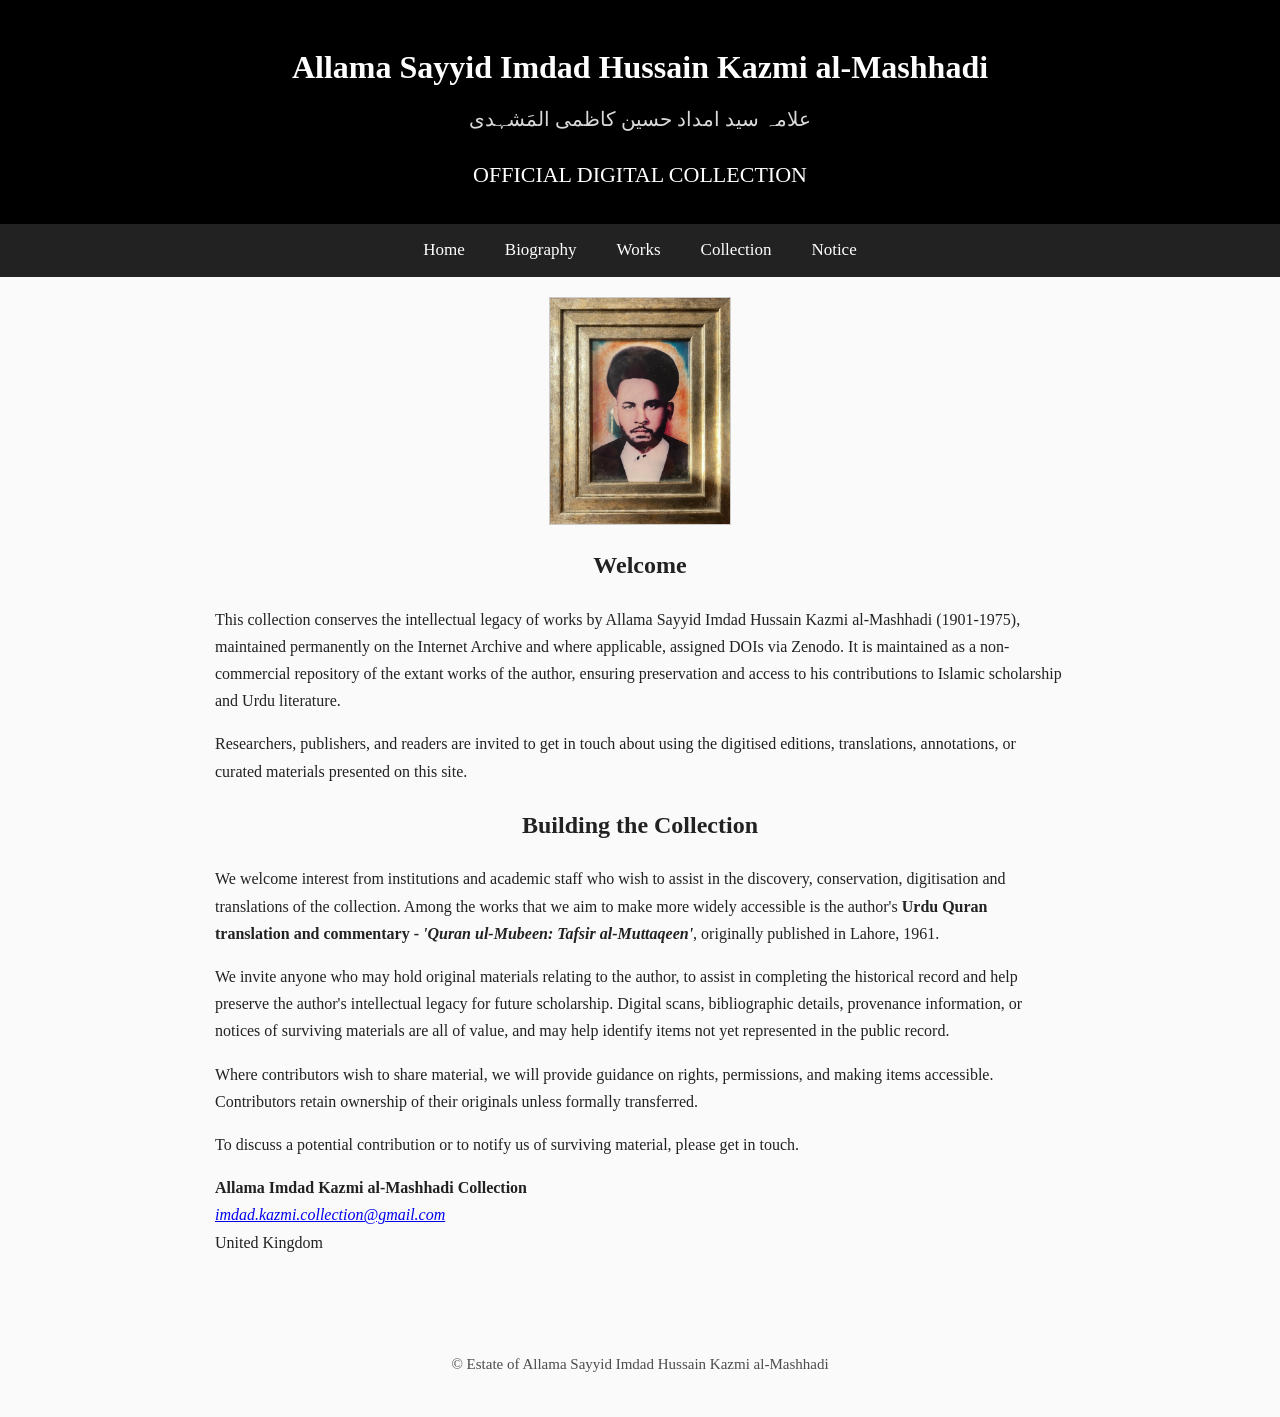
==== index.html @ ffff3c0b "Update Collection link in navigation" ====
<!DOCTYPE html>
<html lang="en">
<head>
    <meta charset="UTF-8">
    <title>Allama Imdad Hussain Kazmi al-Mashhadi - Official Digital Collection</title>
    <link href="https://fonts.googleapis.com/css2?family=Noto+Nastaliq+Urdu:wght@400;500;600&display=swap" rel="stylesheet">
    <meta name="description" content="Official digital collection of Allama Sayyid Imdad Hussain Kazmi al-Mashhadi — author of Quran ul Mubeen, scholar of Tafseer, Hadith, and Islamic literature. Explore his biography, works, manuscripts, and rare publications.">
    <meta name="description" content="Official Digital Collection of Allama Sayyid Imdad Hussain Kazmi al-Mashhadi, including Urdu and Arabic manuscripts, translations, and commentary.">
    <meta name="keywords" content="Imdad Hussain Kazmi, Imdad Kazmi, Allama Imdad Kazmi, Quran ul Mubeen, Tafseer, Mashhadi, Islamic scholar, Urdu works, Kazmi family archive, Imdad Kazmi Quran">
    <meta name="author" content="Estate of Allama Sayyid Imdad Hussain Kazmi">
    <meta name="author" content="Allama Sayyid Imdad Kazmi Collection">
    <link rel="canonical" href="https://telstar-01.github.io/Allama-Imdad-Kazmi-Archive/">
    <link rel="stylesheet" href="style.css">
    <script src="script.js" defer></script>
    <meta name="msvalidate.01" content="686A10CD5C00301A38D0B85553413613" />
    <meta name="viewport" content="width=device-width, initial-scale=1.0">
    <meta name="keywords" content="Allama Sayyid Imdad Hussain Kazmi al-Mashhadi, Urdu manuscripts, Arabic manuscripts, Islamic scholarship, digital collection, digital archive">

<script type="application/ld+json">
{
  "@context": "https://schema.org",
  "@type": "Person",
  "@id": "https://telstar-01.github.io/Allama-Imdad-Kazmi-Archive/#person",
  "name": "Allama Sayyid Imdad Hussain Kazmi al‑Mashhadi",
  "alternateName": "Allama Imdad Kazmi",
  "image": "https://telstar-01.github.io/Allama-Imdad-Kazmi-Archive/images/Imdad-Kazmi.jpg",
  "url": "https://telstar-01.github.io/Allama-Imdad-Kazmi-Archive/",
  "sameAs": [
    "https://archive.org/details/@telstar-01",
    "https://github.com/Telstar-01/Allama-Imdad-Kazmi-Archive"
  ]
}
</script>

</head>

<body>
<header class="hero small">
  <h1>Allama Sayyid Imdad Hussain Kazmi al‑Mashhadi</h1>
  <p class="tagline">علامہ سید امداد حسین کاظمی المَشہدی</p>
  <h2>OFFICIAL DIGITAL COLLECTION</h2>
</div>

</header>

  <nav class="navbar">
    <a href="index.html">Home</a>
    <a href="biography.html">Biography</a>
    <a href="works.html">Works</a>
    <a href="https://archive.org/details/@tahaver_kazmi" target="_blank">Collection</a>
    <a href="notice.html">Notice</a>
  </nav>

<section>
  <div class="content">

    <img src="images/Imdad-Kazmi.JPG" class="thumbnail" alt="Author portrait">

    <h2 style="text-align: center;">Welcome</h2>
    <p> This collection conserves the intellectual legacy of works by Allama Sayyid Imdad Hussain
        Kazmi al-Mashhadi (1901-1975), maintained permanently on the Internet Archive and where 
        applicable, assigned DOIs via Zenodo. 
        It is maintained as a non-commercial repository of the extant works of the author, ensuring 
        preservation and access to his contributions to Islamic scholarship and Urdu literature.</p>
    <p> Researchers, publishers, and readers are invited to get in touch about using the digitised editions, 
        translations, annotations, or curated materials presented on this site.</p>

    <h2 style="text-align: center;">Building the Collection</h2>

    <p>We welcome interest from institutions and academic staff who wish to assist
    in the discovery, conservation, digitisation and translations of the collection. Among the works that
    we aim to make more widely accessible is the author's <strong>Urdu Quran translation and commentary - 
    <em>'Quran ul-Mubeen: Tafsir al-Muttaqeen'</em></strong>, originally published in Lahore, 1961.</p>
        
    </p>We invite anyone who may hold original materials relating to the author, to assist in completing 
    the historical record and help preserve the author's intellectual legacy for future scholarship. 
    Digital scans, bibliographic details, provenance information, or notices of surviving
    materials are all of value, and may help identify items not yet represented in the public record.</p>

    <p>Where contributors wish to share material, we will provide guidance on
    rights, permissions, and making items accessible. Contributors retain ownership of their originals unless
    formally transferred.</p>

    <p>To discuss a potential contribution or to notify us of surviving material, please get in touch.</p>
      
    <p> <strong>Allama Imdad Kazmi al-Mashhadi Collection</strong><br>
        <a href="mailto:imdad.kazmi.collection@gmail.com"><em>imdad.kazmi.collection@gmail.com</em></a><br>
        United Kingdom
    </p>

  </div>
</section>

<footer>
  <p>© Estate of Allama Sayyid Imdad Hussain Kazmi al‑Mashhadi</p>
</footer>

</body>
</html>
---- style.css ----
/* ===========================
   GLOBAL LAYOUT & TYPOGRAPHY
   =========================== */

html, body {
    margin: 0;
    padding: 0;
    background: #fafafa;
    color: #222;
    font-family: Georgia, serif;
    line-height: 1.7;
}

/* ===========================
   HERO HEADER (BLACK VERSION)
   =========================== */

.hero {
    text-align: center;
    padding: 60px 20px 40px 20px;
    background: #000;
    color: #fff;
}

.hero.small {
    padding: 40px 20px 30px 20px;
}

.hero h1 {
    margin: 0;
    font-size: 32px;
    font-weight: bold;
}

.hero h2 {
    margin: 10px 0 0 0;
    font-size: 22px;
    font-weight: normal;
}

.tagline {
    margin-top: 8px;
    font-size: 20px;
    opacity: 0.85;
}

/* ===========================
   NAVIGATION BAR
   =========================== */

.navbar {
    background: #222;
    padding: 12px 0;
    text-align: center;
}

.navbar a {
    color: #fff;
    text-decoration: none;
    margin: 0 18px;
    font-size: 17px;
}

.navbar a:hover {
    text-decoration: underline;
}

/* ===========================
   PAGE CONTENT
   =========================== */

section {
    padding: 20px 0 40px 0;
}

.content {
    max-width: 850px;
    margin: 0 auto;
    padding: 0 20px;
}

/* ===========================
   THUMBNAILS
   =========================== */

.content img.thumbnail {
    display: block;
    margin: 0 auto;
}
.thumbnail {
    width: 180px;
    height: auto;
    border: 1px solid #ccc;
    margin: 10px 0;
}

/* ===========================
   FOOTER
   =========================== */

footer {
    text-align: center;
    padding: 25px 0;
    opacity: 0.8;
    font-size: 15px;
}

/* ===========================
   LANGUAGE FONTS
   =========================== */

[lang="ur"] {
    font-family: 'Noto Nastaliq Urdu', serif !important;
    line-height: 2.4;
    direction: rtl;
}

/* Urdu tagline size adjustment */
.tagline[lang="ur"] {
    font-size: 1.45rem;
}

[lang="ar"] {
    font-family: 'Amiri', 'Noto Naskh Arabic', serif !important;
    line-height: 2.2;
}

[lang="fa"] {
    font-family: 'Vazirmatn', 'Noto Naskh Arabic', serif !important;
    line-height: 2.2;
}

/* ===========================
   MOBILE
   =========================== */

@media (max-width: 600px) {
    .hero h1 { font-size: 26px; }
    .hero h2 { font-size: 18px; }
    .tagline { font-size: 18px; }
    .navbar a { margin: 0 10px; font-size: 15px; }
}
.thumbnail {
    display: block !important;
    margin-left: auto !important;
    margin-right: auto !important;
}

/* ===========================
   URDU / ENGLISH TOGGLE BUTTON
   =========================== */

.lang-inline {
  display: inline-block;
  margin-right: 8px;
  font-size: 0.8rem;
  opacity: 0.75;
  vertical-align: middle;
}

.lang-inline a {
  text-decoration: none;
  color: inherit;
  padding: 0 3px;
}

.lang-inline a:hover {
  opacity: 1;
}

.lang-inline .sep {
  opacity: 0.5;
}
.h2-row {
  display: inline-flex;
  align-items: center;
  gap: 10px; /* space between toggle and h2 */
  text-align: center;
}

.h2-row h2 {
  margin: 0;
}
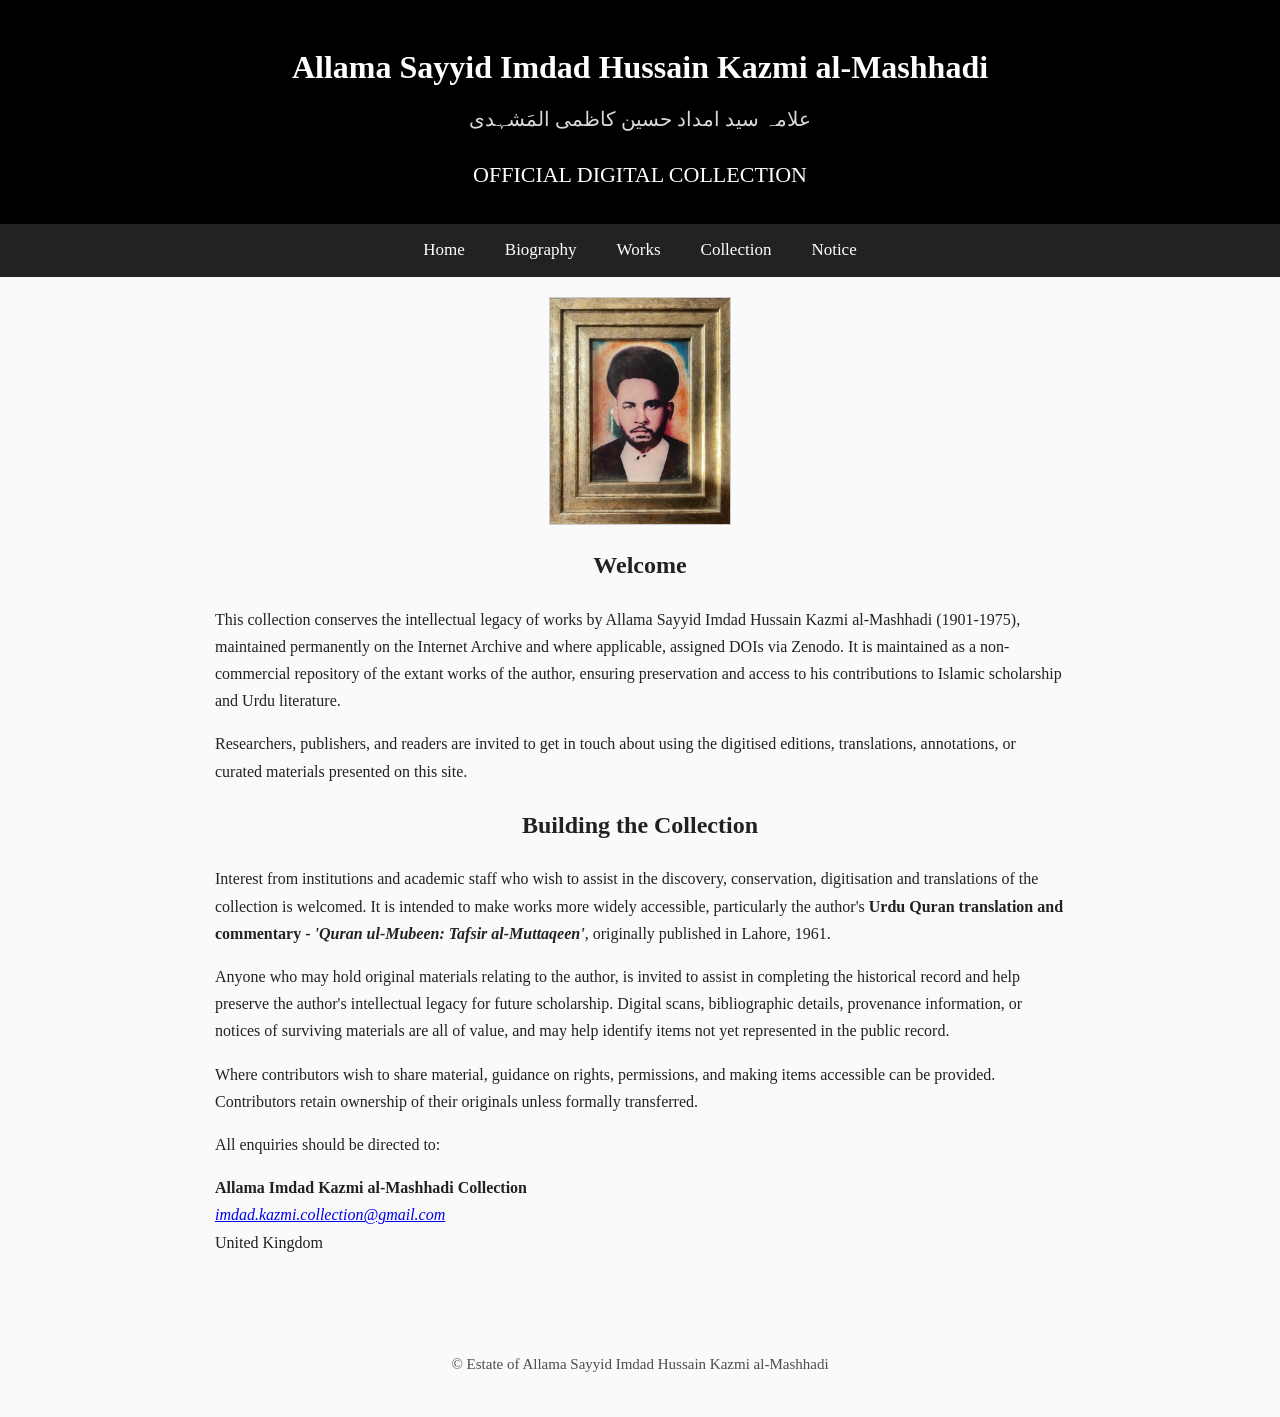
==== commit 7838c056: "Refactor text for clarity and readability in index.html" ====
--- a/index.html
+++ b/index.html
@@ -67,21 +67,20 @@
 
     <h2 style="text-align: center;">Building the Collection</h2>
 
-    <p>We welcome interest from institutions and academic staff who wish to assist
-    in the discovery, conservation, digitisation and translations of the collection. Among the works that
-    we aim to make more widely accessible is the author's <strong>Urdu Quran translation and commentary - 
+    <p>Interest from institutions and academic staff who wish to assist in the discovery, conservation,
+    digitisation and translations of the collection is welcomed. It is intended to make works more 
+    widely accessible, particularly the author's <strong>Urdu Quran translation and commentary - 
     <em>'Quran ul-Mubeen: Tafsir al-Muttaqeen'</em></strong>, originally published in Lahore, 1961.</p>
         
-    </p>We invite anyone who may hold original materials relating to the author, to assist in completing 
+    </p>Anyone who may hold original materials relating to the author, is invited to assist in completing 
     the historical record and help preserve the author's intellectual legacy for future scholarship. 
     Digital scans, bibliographic details, provenance information, or notices of surviving
     materials are all of value, and may help identify items not yet represented in the public record.</p>
 
-    <p>Where contributors wish to share material, we will provide guidance on
-    rights, permissions, and making items accessible. Contributors retain ownership of their originals unless
-    formally transferred.</p>
+    <p>Where contributors wish to share material, guidance on rights, permissions, and making items 
+    accessible can be provided. Contributors retain ownership of their originals unless formally transferred.</p>
 
-    <p>To discuss a potential contribution or to notify us of surviving material, please get in touch.</p>
+    <p>All enquiries should be directed to:</p>
       
     <p> <strong>Allama Imdad Kazmi al-Mashhadi Collection</strong><br>
         <a href="mailto:imdad.kazmi.collection@gmail.com"><em>imdad.kazmi.collection@gmail.com</em></a><br>
--- a/style.css
+++ b/style.css
@@ -181,3 +181,7 @@
 .h2-row h2 {
   margin: 0;
 }
+
+li {
+  margin-bottom: 0.65em;   /* adjust this value to taste */
+}
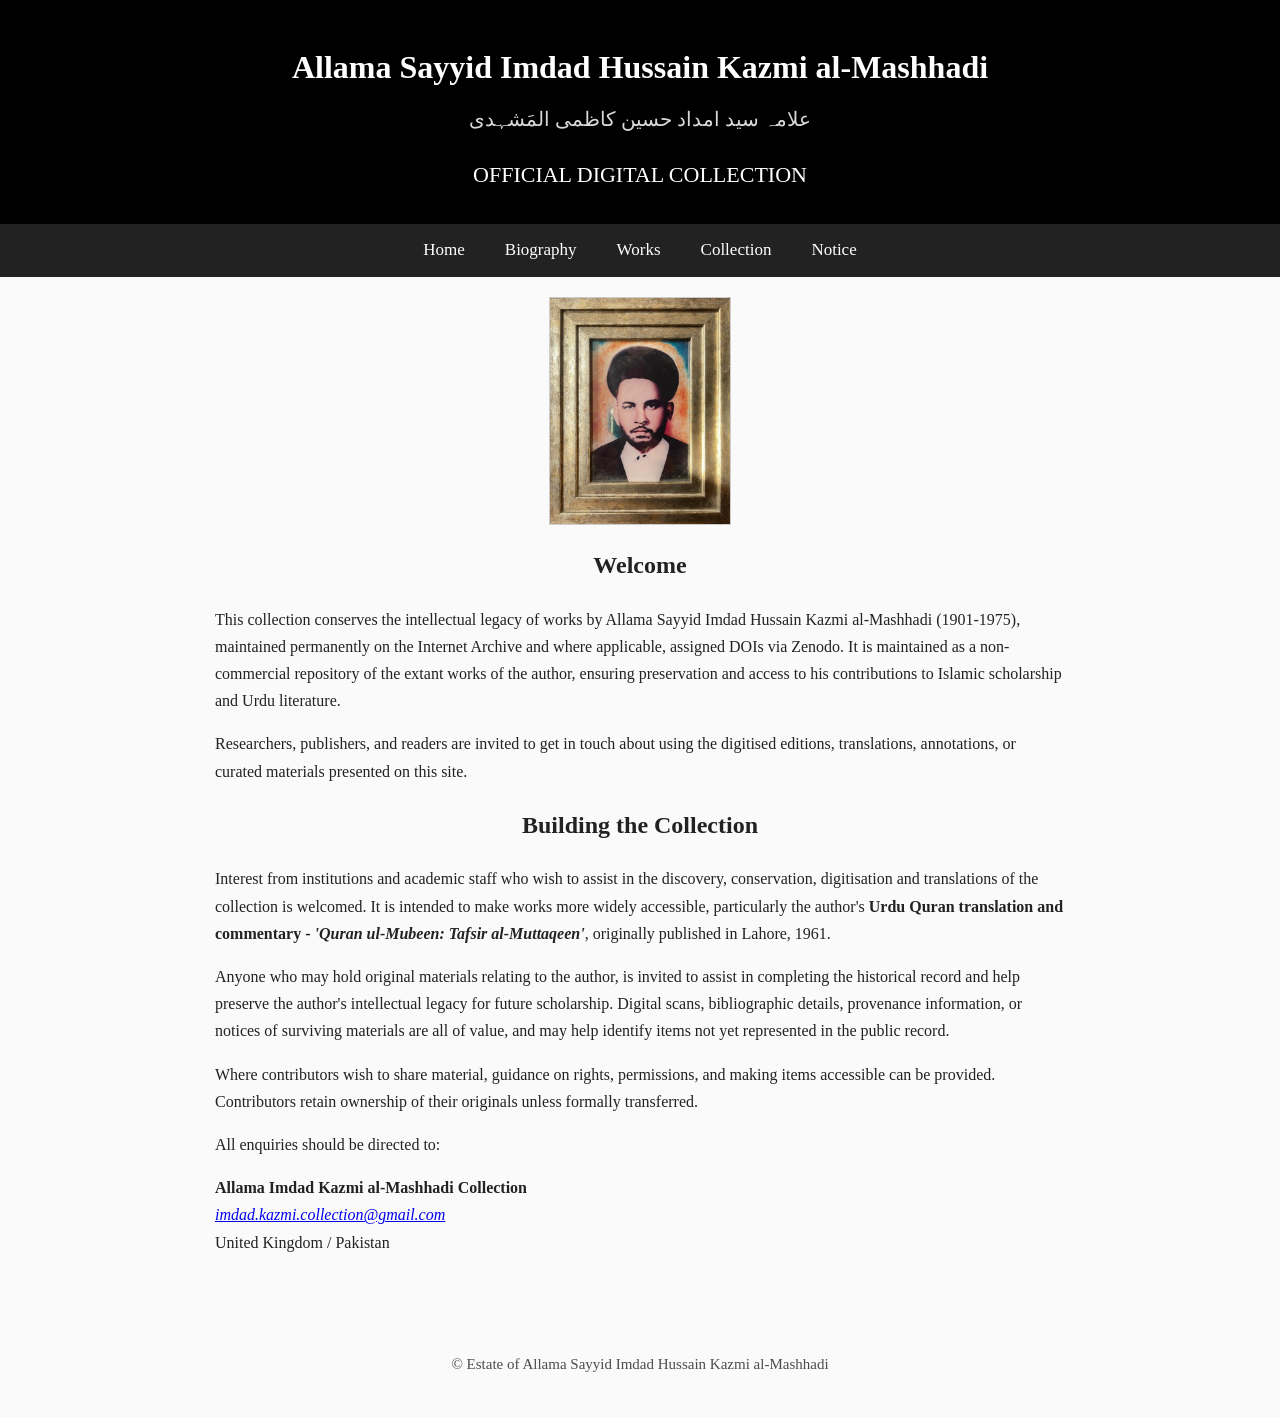
==== commit 9a1a1979: "Update location information in index.html" ====
--- a/index.html
+++ b/index.html
@@ -84,7 +84,7 @@
       
     <p> <strong>Allama Imdad Kazmi al-Mashhadi Collection</strong><br>
         <a href="mailto:imdad.kazmi.collection@gmail.com"><em>imdad.kazmi.collection@gmail.com</em></a><br>
-        United Kingdom
+        United Kingdom / Pakistan
     </p>
 
   </div>
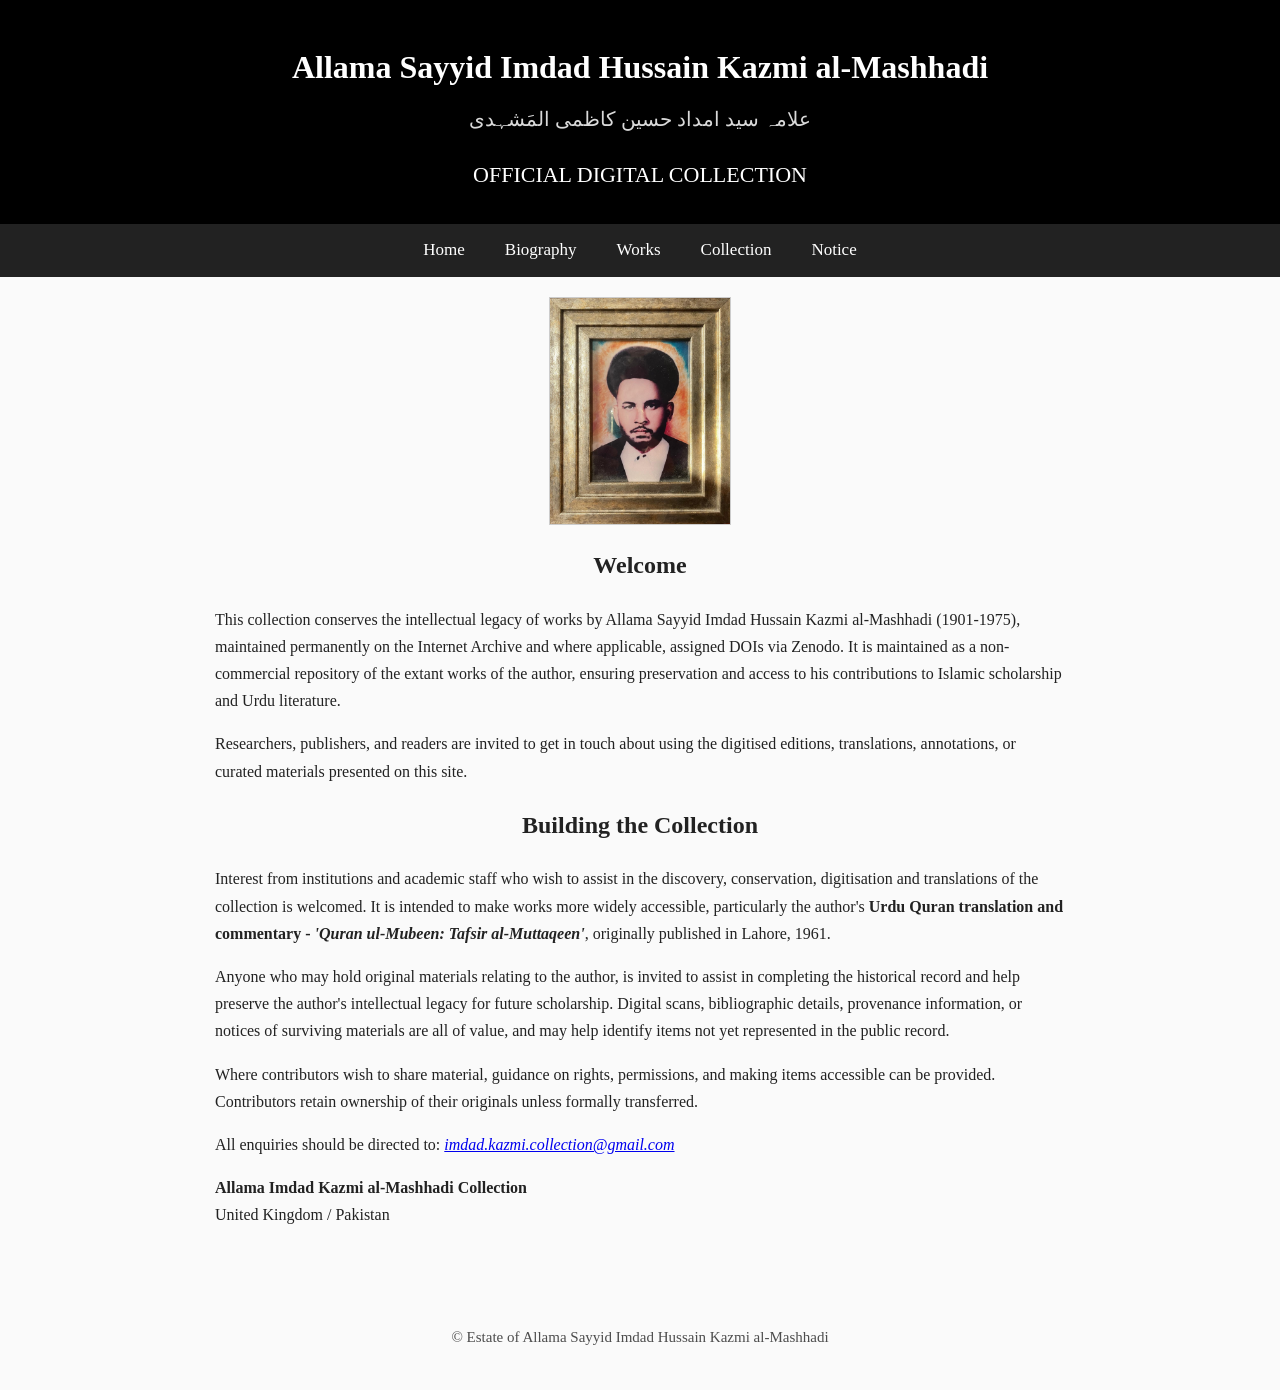
==== commit 5ac2bb98: "Update contact information in index.html" ====
--- a/index.html
+++ b/index.html
@@ -80,10 +80,9 @@
     <p>Where contributors wish to share material, guidance on rights, permissions, and making items 
     accessible can be provided. Contributors retain ownership of their originals unless formally transferred.</p>
 
-    <p>All enquiries should be directed to:</p>
+    <p>All enquiries should be directed to: <a href="mailto:imdad.kazmi.collection@gmail.com"><em>imdad.kazmi.collection@gmail.com</em></a><br></p>
       
     <p> <strong>Allama Imdad Kazmi al-Mashhadi Collection</strong><br>
-        <a href="mailto:imdad.kazmi.collection@gmail.com"><em>imdad.kazmi.collection@gmail.com</em></a><br>
         United Kingdom / Pakistan
     </p>
 
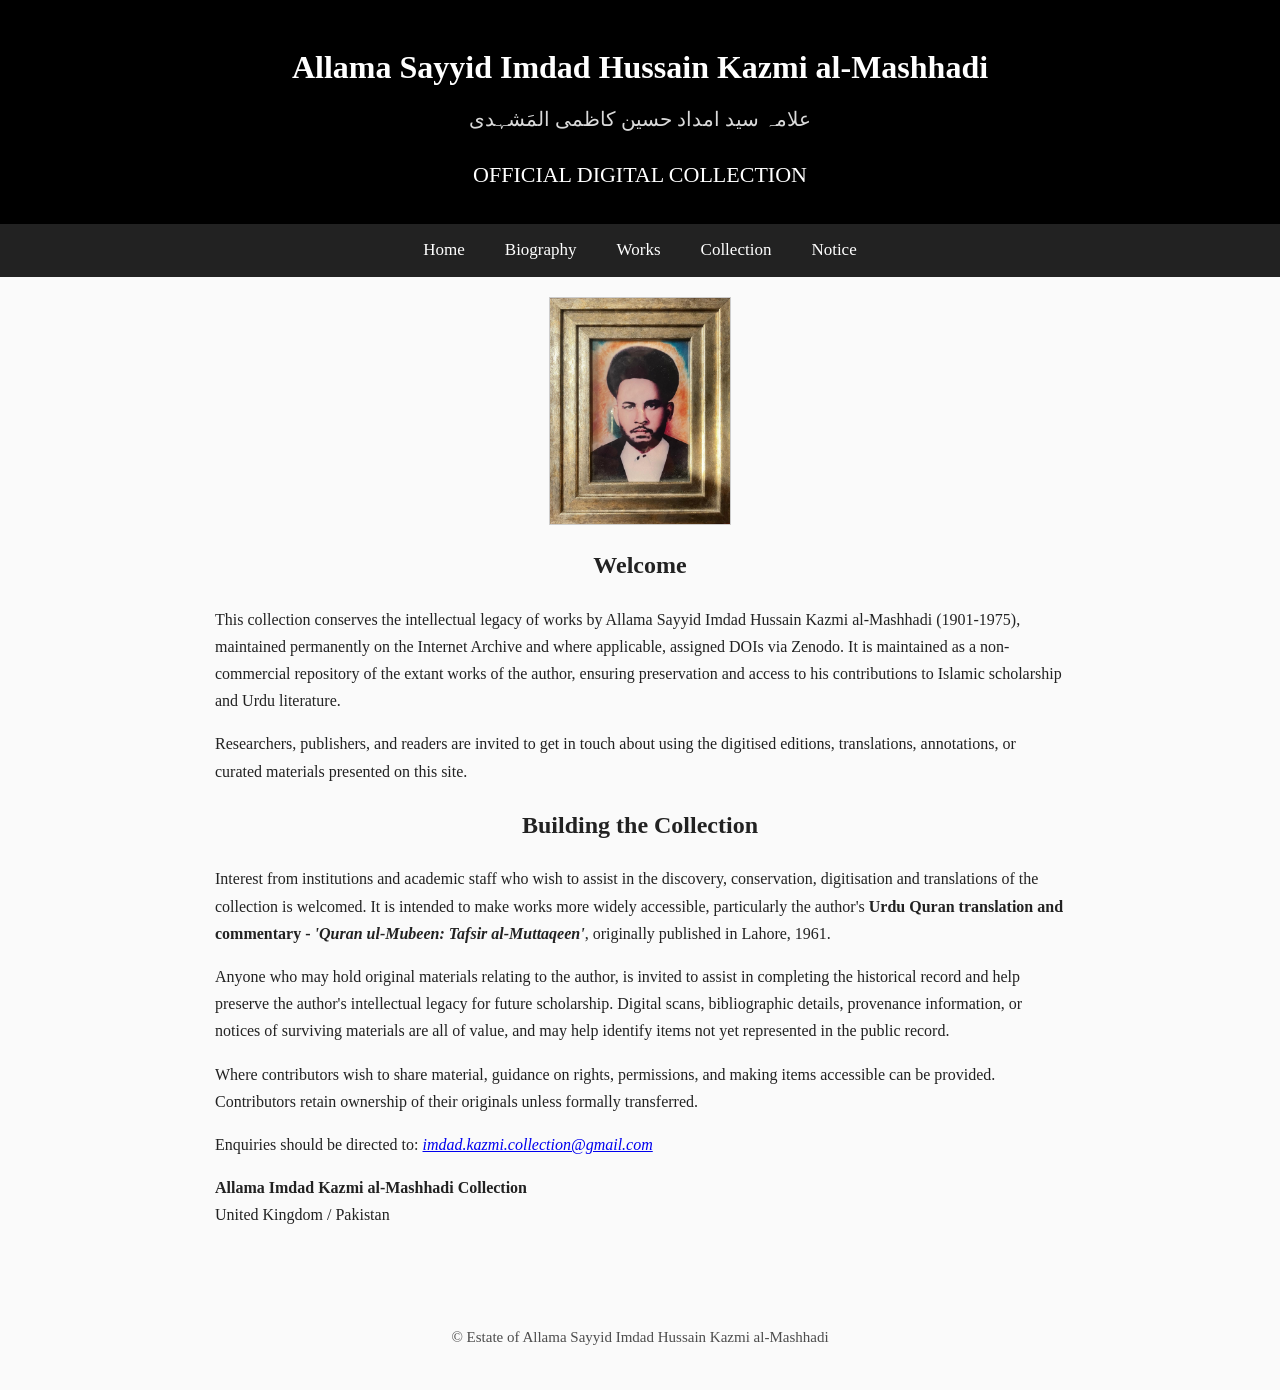
==== commit ffc7e92c: "Update enquiry phrasing in index.html" ====
--- a/index.html
+++ b/index.html
@@ -80,7 +80,7 @@
     <p>Where contributors wish to share material, guidance on rights, permissions, and making items 
     accessible can be provided. Contributors retain ownership of their originals unless formally transferred.</p>
 
-    <p>All enquiries should be directed to: <a href="mailto:imdad.kazmi.collection@gmail.com"><em>imdad.kazmi.collection@gmail.com</em></a><br></p>
+    <p>Enquiries should be directed to: <a href="mailto:imdad.kazmi.collection@gmail.com"><em>imdad.kazmi.collection@gmail.com</em></a><br></p>
       
     <p> <strong>Allama Imdad Kazmi al-Mashhadi Collection</strong><br>
         United Kingdom / Pakistan
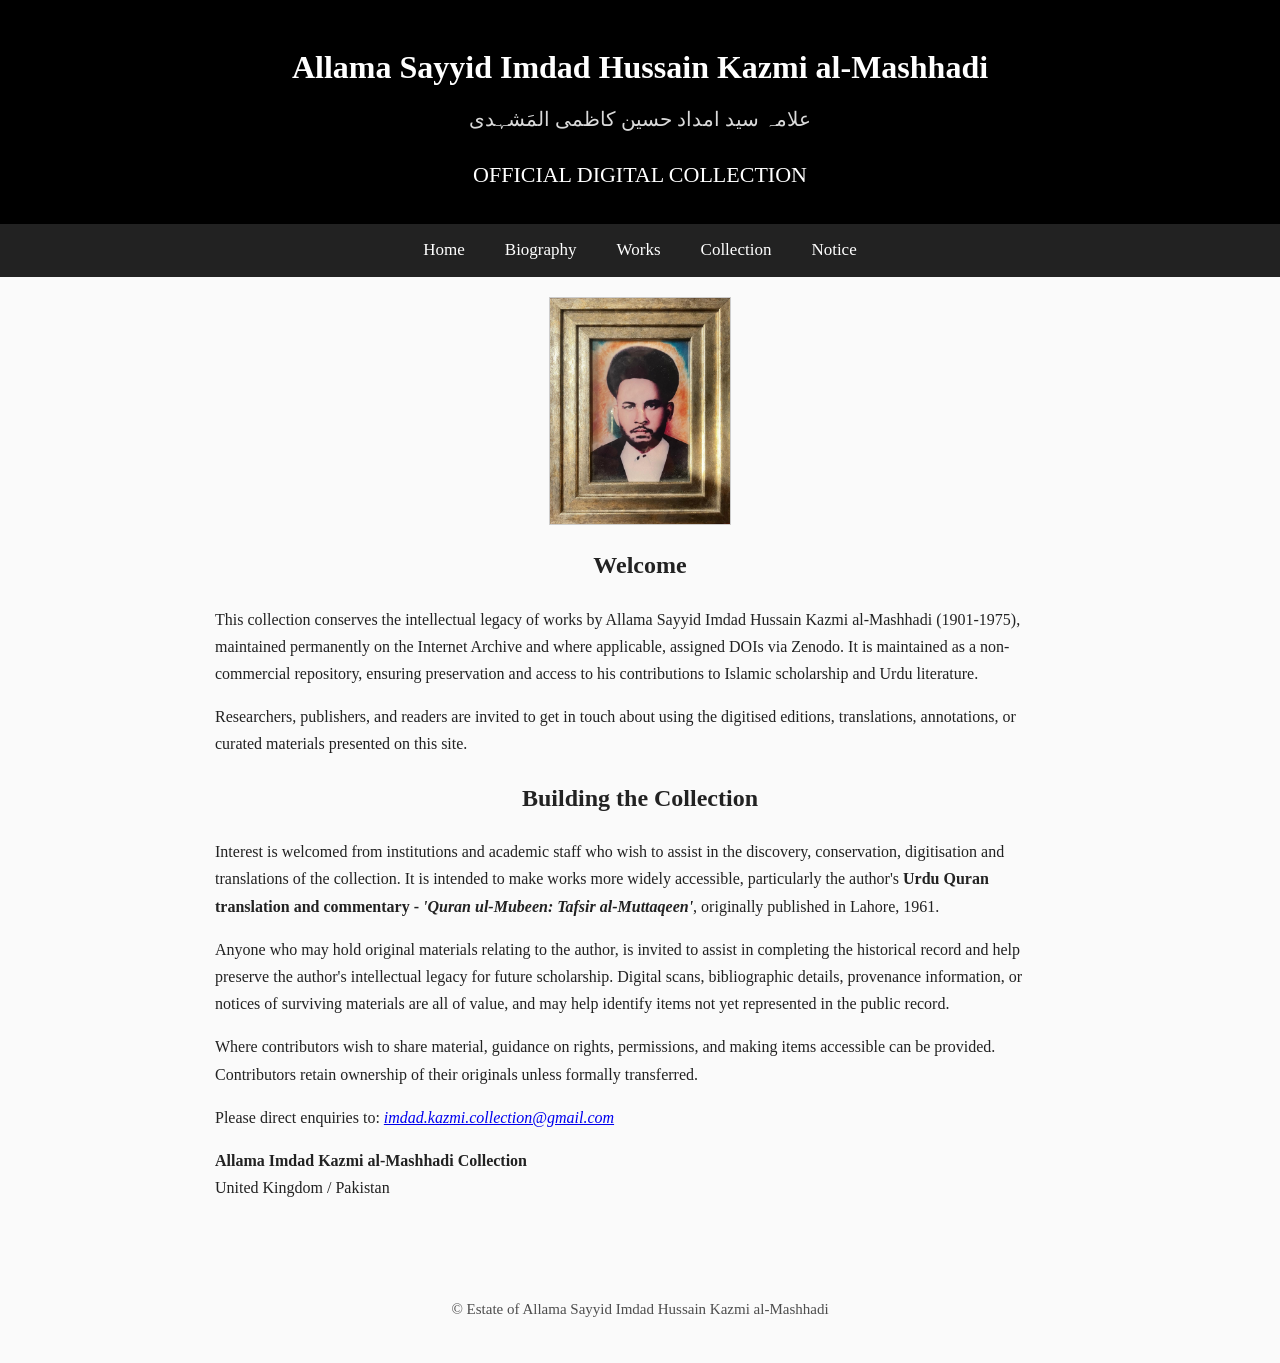
==== commit c84869ce: "Refactor paragraphs for clarity and conciseness" ====
--- a/index.html
+++ b/index.html
@@ -59,16 +59,15 @@
     <h2 style="text-align: center;">Welcome</h2>
     <p> This collection conserves the intellectual legacy of works by Allama Sayyid Imdad Hussain
         Kazmi al-Mashhadi (1901-1975), maintained permanently on the Internet Archive and where 
-        applicable, assigned DOIs via Zenodo. 
-        It is maintained as a non-commercial repository of the extant works of the author, ensuring 
-        preservation and access to his contributions to Islamic scholarship and Urdu literature.</p>
+        applicable, assigned DOIs via Zenodo. It is maintained as a non-commercial repository,
+        ensuring preservation and access to his contributions to Islamic scholarship and Urdu literature.</p>
     <p> Researchers, publishers, and readers are invited to get in touch about using the digitised editions, 
         translations, annotations, or curated materials presented on this site.</p>
 
     <h2 style="text-align: center;">Building the Collection</h2>
 
-    <p>Interest from institutions and academic staff who wish to assist in the discovery, conservation,
-    digitisation and translations of the collection is welcomed. It is intended to make works more 
+    <p>Interest is welcomed from institutions and academic staff who wish to assist in the discovery, 
+        conservation, digitisation and translations of the collection. It is intended to make works more 
     widely accessible, particularly the author's <strong>Urdu Quran translation and commentary - 
     <em>'Quran ul-Mubeen: Tafsir al-Muttaqeen'</em></strong>, originally published in Lahore, 1961.</p>
         
@@ -80,7 +79,7 @@
     <p>Where contributors wish to share material, guidance on rights, permissions, and making items 
     accessible can be provided. Contributors retain ownership of their originals unless formally transferred.</p>
 
-    <p>Enquiries should be directed to: <a href="mailto:imdad.kazmi.collection@gmail.com"><em>imdad.kazmi.collection@gmail.com</em></a><br></p>
+    <p>Please direct enquiries to: <a href="mailto:imdad.kazmi.collection@gmail.com"><em>imdad.kazmi.collection@gmail.com</em></a><br></p>
       
     <p> <strong>Allama Imdad Kazmi al-Mashhadi Collection</strong><br>
         United Kingdom / Pakistan
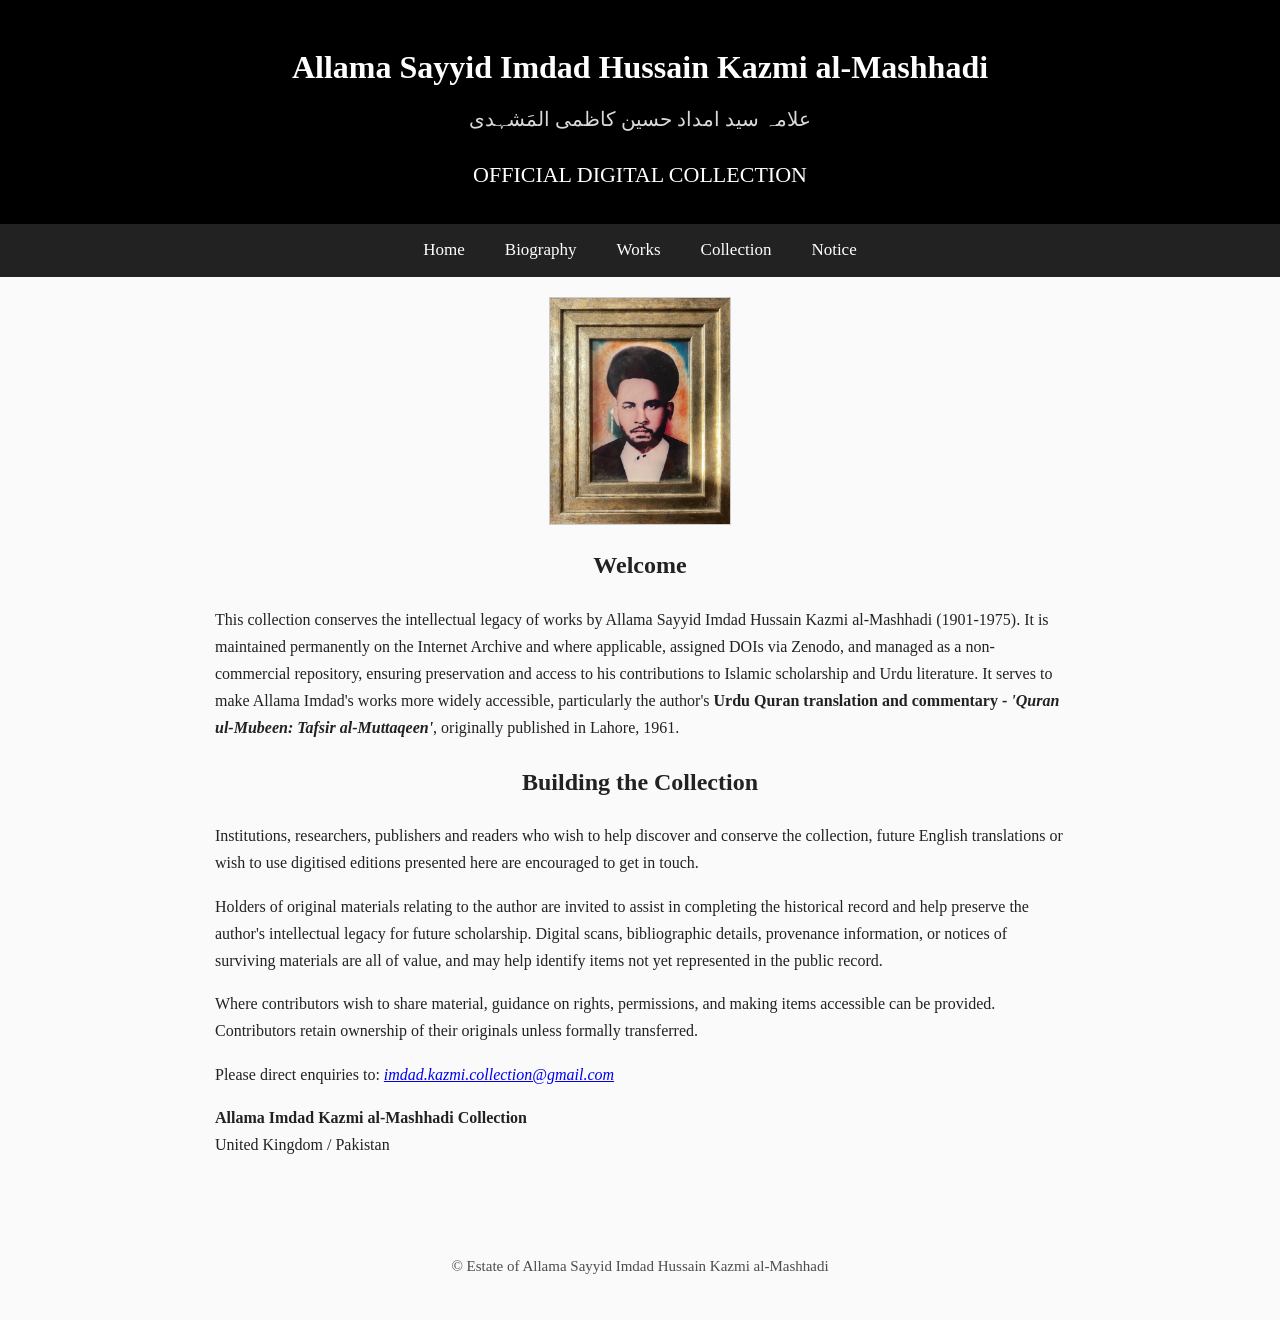
==== commit 460b1774: "Revise content for clarity and accessibility Updated text to enhance clarity and accessibility of th" ====
--- a/index.html
+++ b/index.html
@@ -58,26 +58,26 @@
 
     <h2 style="text-align: center;">Welcome</h2>
     <p> This collection conserves the intellectual legacy of works by Allama Sayyid Imdad Hussain
-        Kazmi al-Mashhadi (1901-1975), maintained permanently on the Internet Archive and where 
-        applicable, assigned DOIs via Zenodo. It is maintained as a non-commercial repository,
-        ensuring preservation and access to his contributions to Islamic scholarship and Urdu literature.</p>
-    <p> Researchers, publishers, and readers are invited to get in touch about using the digitised editions, 
-        translations, annotations, or curated materials presented on this site.</p>
-
+        Kazmi al-Mashhadi (1901-1975).  It is maintained permanently on the Internet Archive and where 
+        applicable, assigned DOIs via Zenodo, and managed as a non-commercial repository,
+        ensuring preservation and access to his contributions to Islamic scholarship and Urdu literature.
+        It serves to make Allama Imdad's works more widely accessible, particularly the author's 
+        <strong>Urdu Quran translation and commentary - <em>'Quran ul-Mubeen: Tafsir al-Muttaqeen'</em></strong>,
+        originally published in Lahore, 1961.</p>
+      
     <h2 style="text-align: center;">Building the Collection</h2>
 
-    <p>Interest is welcomed from institutions and academic staff who wish to assist in the discovery, 
-        conservation, digitisation and translations of the collection. It is intended to make works more 
-    widely accessible, particularly the author's <strong>Urdu Quran translation and commentary - 
-    <em>'Quran ul-Mubeen: Tafsir al-Muttaqeen'</em></strong>, originally published in Lahore, 1961.</p>
+    <p>Institutions, researchers, publishers and readers who wish to help discover and conserve the
+        collection, future English translations or wish to use digitised editions presented here are
+        encouraged to get in touch.</p>
         
-    </p>Anyone who may hold original materials relating to the author, is invited to assist in completing 
-    the historical record and help preserve the author's intellectual legacy for future scholarship. 
-    Digital scans, bibliographic details, provenance information, or notices of surviving
-    materials are all of value, and may help identify items not yet represented in the public record.</p>
+    </p>Holders of original materials relating to the author are invited to assist in completing 
+       the historical record and help preserve the author's intellectual legacy for future scholarship. 
+       Digital scans, bibliographic details, provenance information, or notices of surviving
+       materials are all of value, and may help identify items not yet represented in the public record.</p>
 
     <p>Where contributors wish to share material, guidance on rights, permissions, and making items 
-    accessible can be provided. Contributors retain ownership of their originals unless formally transferred.</p>
+       accessible can be provided. Contributors retain ownership of their originals unless formally transferred.</p>
 
     <p>Please direct enquiries to: <a href="mailto:imdad.kazmi.collection@gmail.com"><em>imdad.kazmi.collection@gmail.com</em></a><br></p>
       
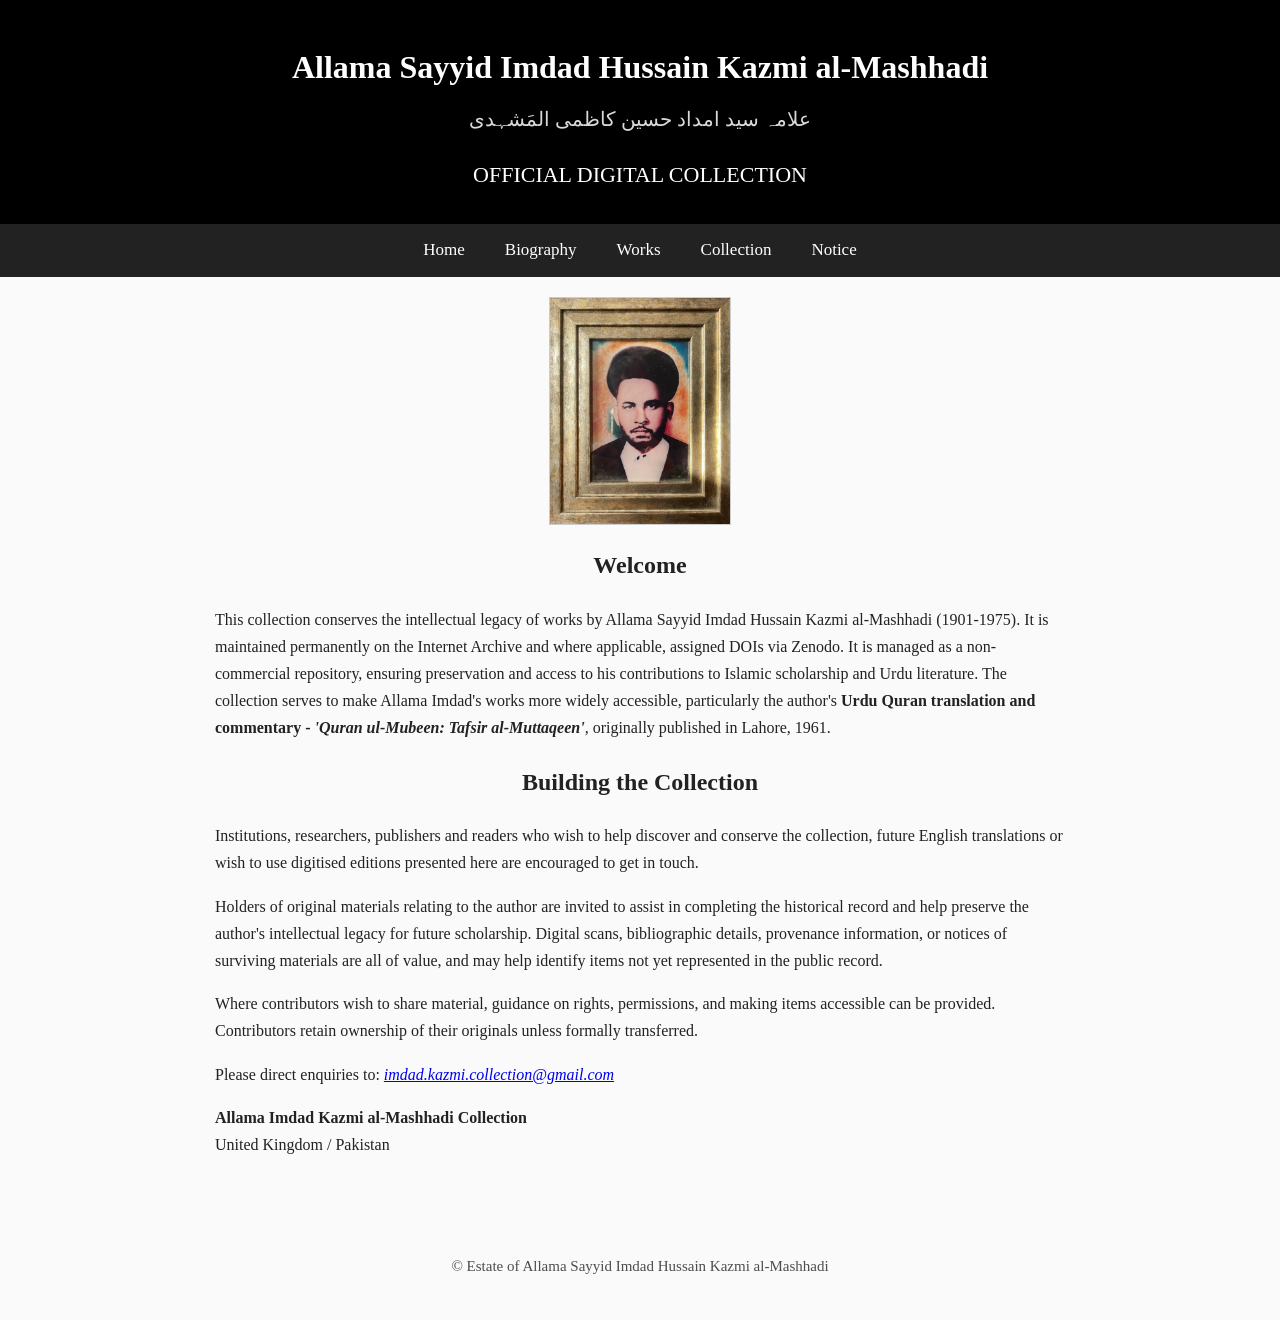
==== commit da123d5f: "Update introduction text in index.html Refine text for clarity and consistency in the introduction." ====
--- a/index.html
+++ b/index.html
@@ -59,9 +59,9 @@
     <h2 style="text-align: center;">Welcome</h2>
     <p> This collection conserves the intellectual legacy of works by Allama Sayyid Imdad Hussain
         Kazmi al-Mashhadi (1901-1975).  It is maintained permanently on the Internet Archive and where 
-        applicable, assigned DOIs via Zenodo, and managed as a non-commercial repository,
+        applicable, assigned DOIs via Zenodo. It is managed as a non-commercial repository,
         ensuring preservation and access to his contributions to Islamic scholarship and Urdu literature.
-        It serves to make Allama Imdad's works more widely accessible, particularly the author's 
+        The collection serves to make Allama Imdad's works more widely accessible, particularly the author's 
         <strong>Urdu Quran translation and commentary - <em>'Quran ul-Mubeen: Tafsir al-Muttaqeen'</em></strong>,
         originally published in Lahore, 1961.</p>
       
